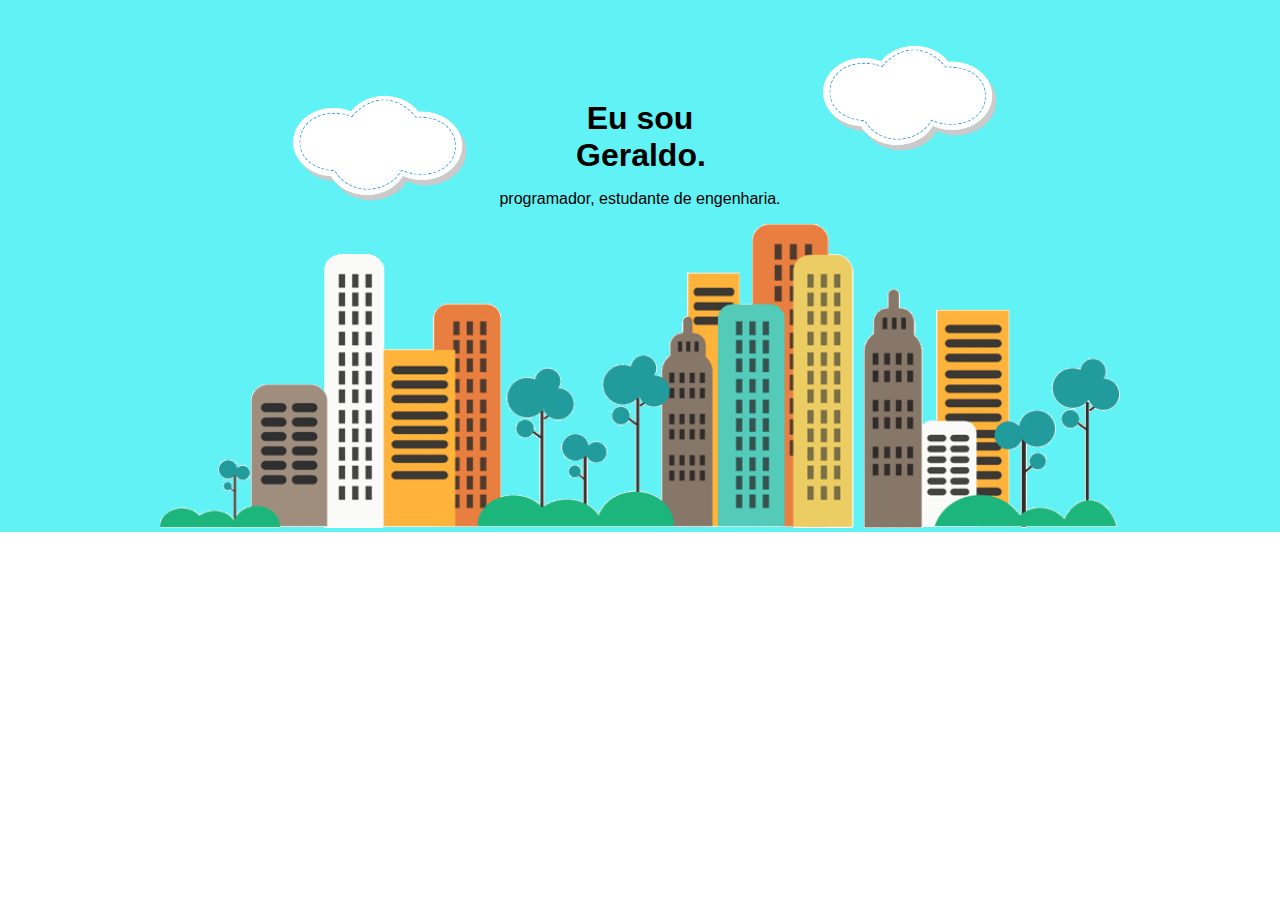
==== exercicios/CSS - Meu site/index.html @ 2639bea9 "Algumas aulas a mais" ====
<!DOCTYPE html>
<html lang="pt-br" dir="ltr">
  <head>
    <meta charset="utf-8">
    <title>Geraldo Victor</title>
    <link rel="stylesheet" href="css/style.css">
    <link rel="icon" href="images/logo-2418158_960_720.png">
  </head>
  <body>
      <div class="top-container">
        <img class="cloud1" src="images/clouds.png" alt="cloud" height="350x350">
        <img class="cloud2" src="images/clouds.png" alt="cloud" height="350x350">
        <h1>Eu sou Geraldo.</h1>
        <p>programador, estudante de engenharia.</p>
        <img class="city" src="images/—Pngtree—building,city,cartoon building,hand-painted city_996791.png" alt="city.png">        
      </div>

      <!--<div class="azul">

      </div>
      <div class="amarelo">

      </div>
      <div class="verde">

      </div>
    -->
  </body>
</html>
---- exercicios/CSS - Meu site/css/style.css ----
body{
  text-align: center;
  margin: 0;
  font-family: sans-serif;
}
.top-container{
  background-color: #61f2f5;
  margin: 0;
}
h1{
  width: 10%;
  margin: auto;
  padding-top: 100px;
}
.city{
  width: 75%;
}
.cloud1{
  position: absolute;
  left: 200px;
  top: -10px;
}
.cloud2{
  position: absolute;
  right:  200px;
  top: -60px;
}
/*
.azul{
  background-color: blue;
  height: 100px;
  width: 100px;
  position: absolute;
  top: 200px;
  left: 200px;
}
.amarelo{
  background-color: yellow;
  height: 100px;
  width: 100px;
  position: absolute;
  top: 100px;
  left: 100px;
}
.verde{
  background-color: green;
  height: 100px;
  width: 100px;
  position: absolute;
  left: 0;
  top: 0;

}
*/
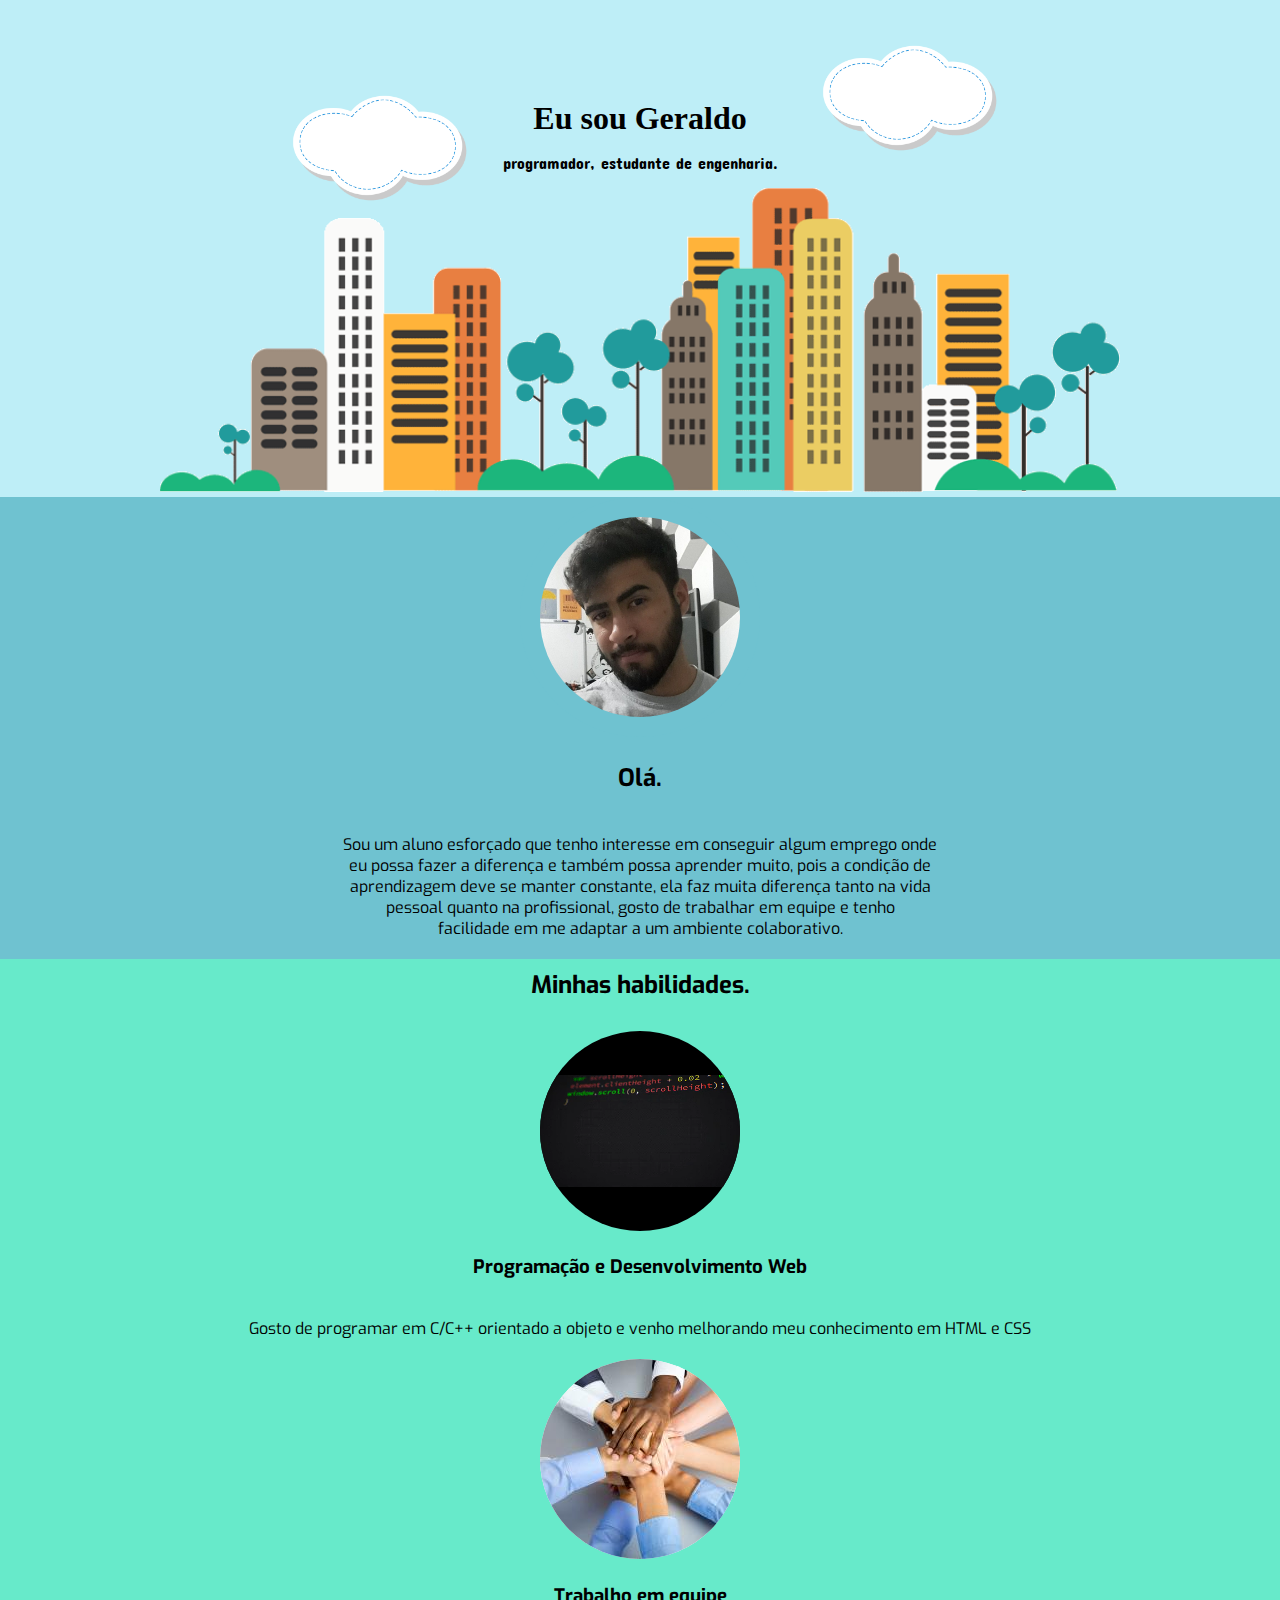
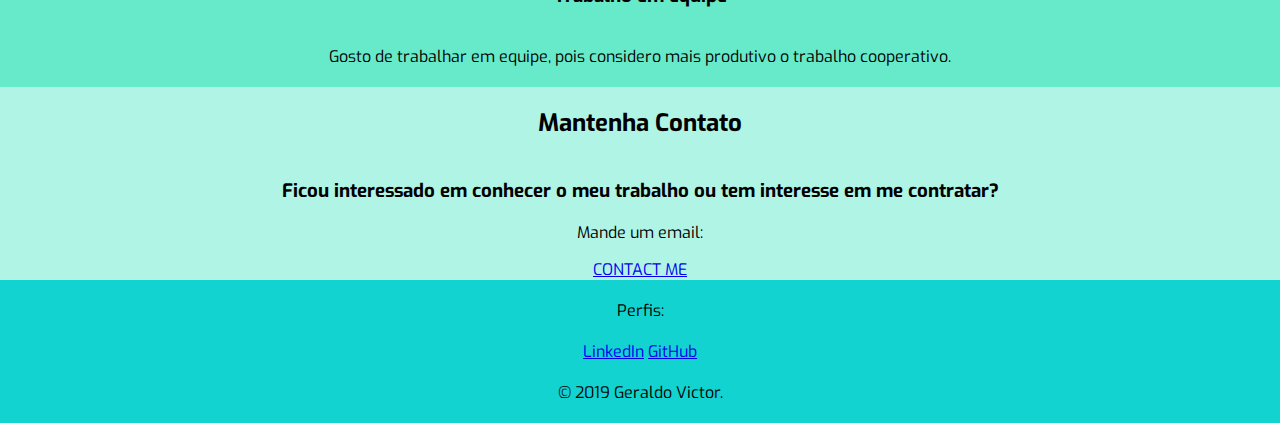
==== commit a8dbe448: "Site usando css melhorado" ====
--- a/exercicios/CSS - Meu site/index.html
+++ b/exercicios/CSS - Meu site/index.html
@@ -4,26 +4,54 @@
     <meta charset="utf-8">
     <title>Geraldo Victor</title>
     <link rel="stylesheet" href="css/style.css">
-    <link rel="icon" href="images/logo-2418158_960_720.png">
+    <link rel="icon" href="images/man.png">
+    <link href="https://fonts.googleapis.com/css?family=Baloo+Chettan|Concert+One|Exo&display=swap" rel="stylesheet">
   </head>
   <body>
       <div class="top-container">
         <img class="cloud1" src="images/clouds.png" alt="cloud" height="350x350">
         <img class="cloud2" src="images/clouds.png" alt="cloud" height="350x350">
-        <h1>Eu sou Geraldo.</h1>
-        <p>programador, estudante de engenharia.</p>
-        <img class="city" src="images/—Pngtree—building,city,cartoon building,hand-painted city_996791.png" alt="city.png">        
+        <h1>Eu sou Geraldo</h1>
+        <p style="font-family: 'Concert One', cursive;">programador, estudante de engenharia.</p>
+        <img class="city" src="images/—Pngtree—building,city,cartoon building,hand-painted city_996791.png" alt="city.png">
+      </div>
+      <div class="middle-container">
+        <div class="profile">
+          <img class="profile" src="images/profilepicture.jpg" alt="profilepicture">
+          <h2>Olá.</h2>
+          <p>Sou um aluno esforçado que tenho interesse em conseguir algum emprego onde <br>
+            eu possa fazer a diferença e também possa aprender muito, pois a condição de <br>
+            aprendizagem deve se manter constante, ela faz muita diferença tanto na vida <br>
+            pessoal quanto na profissional, gosto de trabalhar em equipe e tenho <br>
+            facilidade em me adaptar a um ambiente colaborativo.</p>
+        </div>
+        <div class="skills">
+          <h2>Minhas habilidades.</h2>
+          <div class="skill-row">
+            <video src="video/giphy.mp4" autoplay loop playsinline></video>
+            <h3>Programação e Desenvolvimento Web</h3>
+            <p>Gosto de programar em C/C++ orientado a objeto e venho melhorando meu conhecimento em HTML e CSS</p>
+          </div>
+          <div class="skill-row">
+            <img class="team" src="images/teamwork.jpg" alt="teamwork">
+            <h3>Trabalho em equipe</h3>
+            <p>Gosto de trabalhar em equipe, pois considero mais produtivo o trabalho cooperativo.</p>
+          </div>
+        </div>
+        <div class="contact-me">
+          <h2>Mantenha Contato</h2>
+          <h3>Ficou interessado em conhecer o meu trabalho ou tem interesse em me contratar?</h3>
+          <p>Mande um email:</p>
+          <a class="btn" href="mailto:geraldovictor@outlook.com">CONTACT ME</a>
+        </div>
       </div>
 
-      <!--<div class="azul">
 
+      <div class="bottom-container">
+        <p>Perfis:</p>
+        <a class="footer-link" href="https://www.linkedin.com/in/geraldo-victor-b096b4120/">LinkedIn</a>
+        <a class="footer-link" href="https://github.com/geraldovictor">GitHub</a>
+        <p>© 2019 Geraldo Victor.</p>
       </div>
-      <div class="amarelo">
-
-      </div>
-      <div class="verde">
-
-      </div>
-    -->
   </body>
 </html>
--- a/exercicios/CSS - Meu site/css/style.css
+++ b/exercicios/CSS - Meu site/css/style.css
@@ -1,16 +1,17 @@
 body{
   text-align: center;
   margin: 0;
-  font-family: sans-serif;
+  font-family: 'Exo', sans-serif;
 }
 .top-container{
-  background-color: #61f2f5;
+  background-color: #beeef7;
   margin: 0;
 }
 h1{
-  width: 10%;
+  width: 30%;
   margin: auto;
   padding-top: 100px;
+  font-family: 'Baloo Chettan', cursive;
 }
 .city{
   width: 75%;
@@ -25,30 +26,56 @@
   right:  200px;
   top: -60px;
 }
-/*
-.azul{
-  background-color: blue;
-  height: 100px;
-  width: 100px;
-  position: absolute;
-  top: 200px;
-  left: 200px;
+
+.profile img{
+  border-radius: 100%;
+  height: 200px;
+  padding: 20px;
 }
-.amarelo{
-  background-color: yellow;
-  height: 100px;
-  width: 100px;
-  position: absolute;
-  top: 100px;
-  left: 100px;
+.profile p{
+  margin-bottom: 0;
+  padding: 20px;
 }
-.verde{
-  background-color: green;
-  height: 100px;
-  width: 100px;
-  position: absolute;
-  left: 0;
-  top: 0;
+.profile {
+  background-color: #6fc2d0;
+}
+.skills{
+  background-color: #67eaca;
+  margin: 0;
+}
+.skills h2{
+  margin-top: 0;
+  padding: 10px;
+}
 
+.skill-row video{
+  height: 200px;
+  width: 200px;
+  border-radius: 100%;
+  background-color: black;
 }
-*/
+.skill-row p{
+  padding: 20px;
+  margin: 0;
+}
+.skill-row img{
+  height: 200px;
+  width: 200px;
+  border-radius: 100%;
+  background-color: white;
+}
+.contact-me h2{
+  margin: 0;
+  padding: 20px;
+}
+.contact-me{
+  background-color: #b0f4e6;
+  margin: 0;
+}
+.bottom-container{
+  background-color: #12d3cf;
+}
+.bottom-container p{
+  margin: 0;
+  padding: 20px;
+}
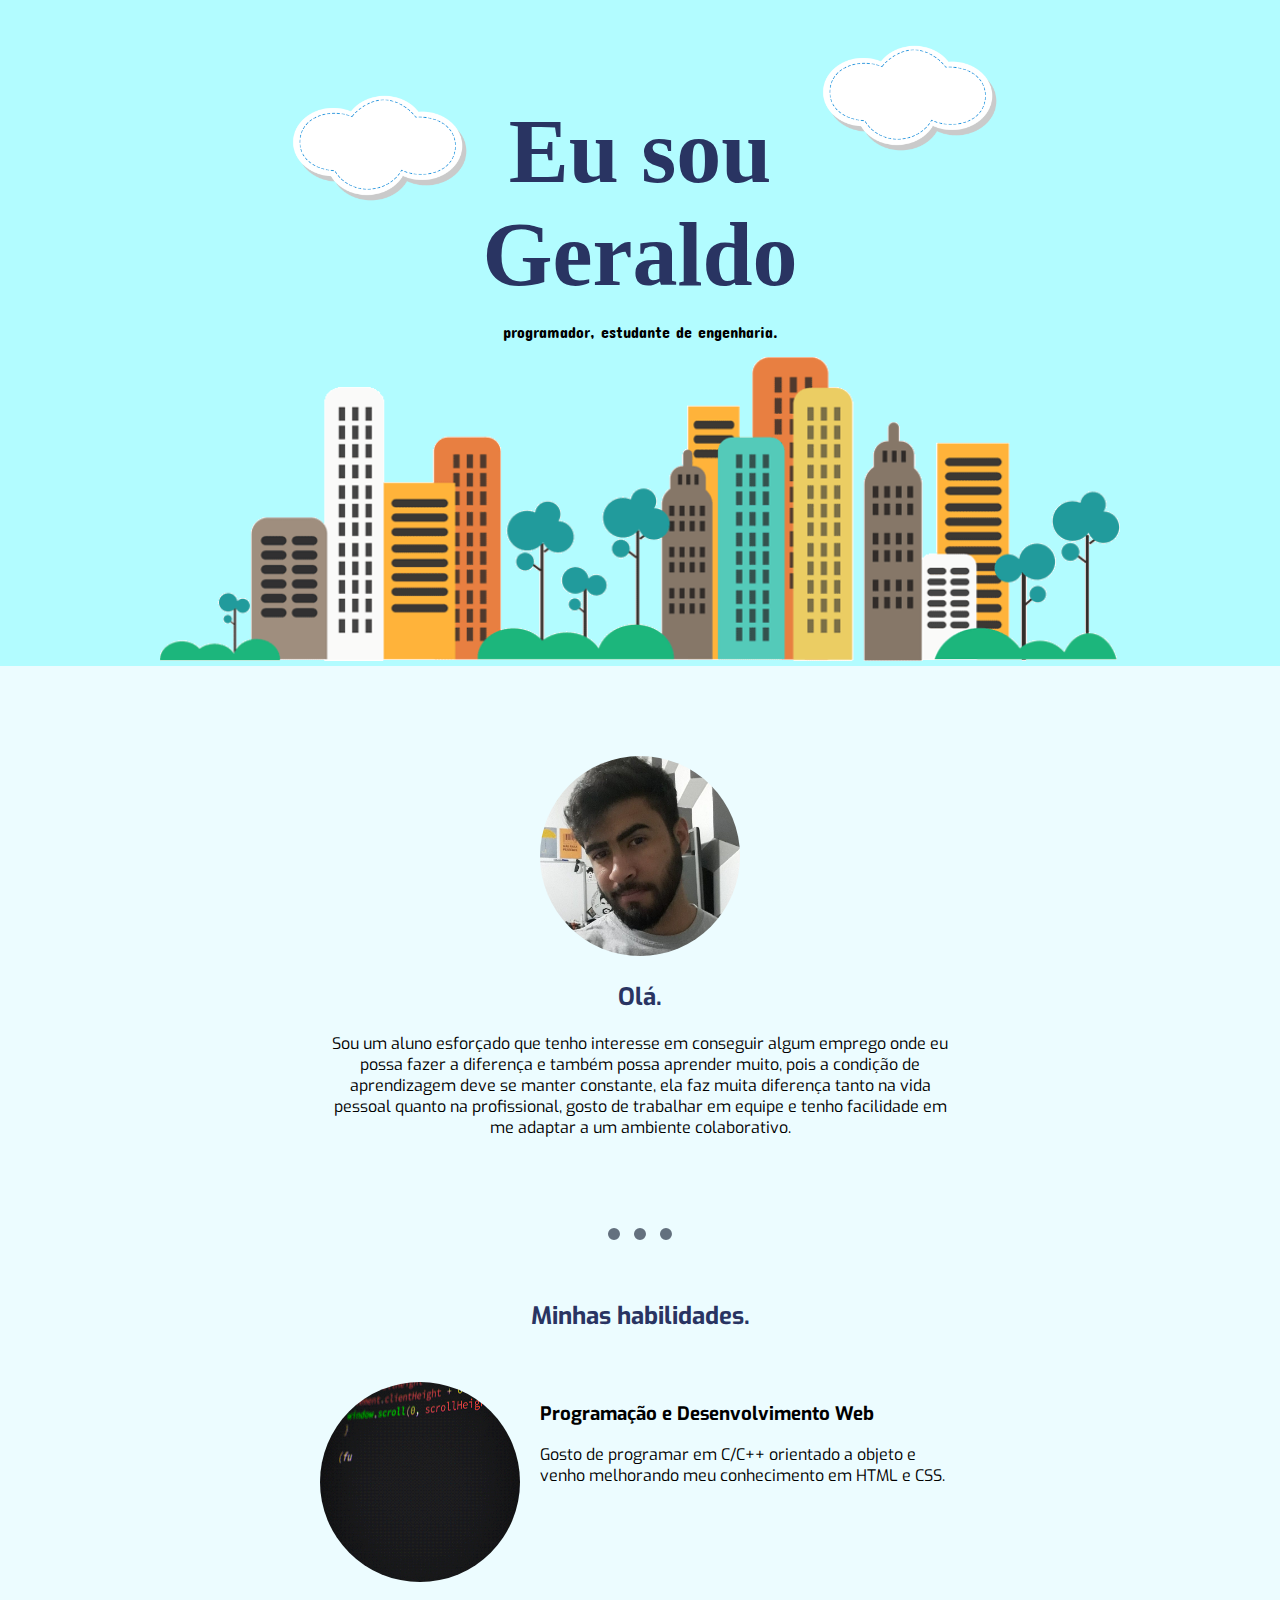
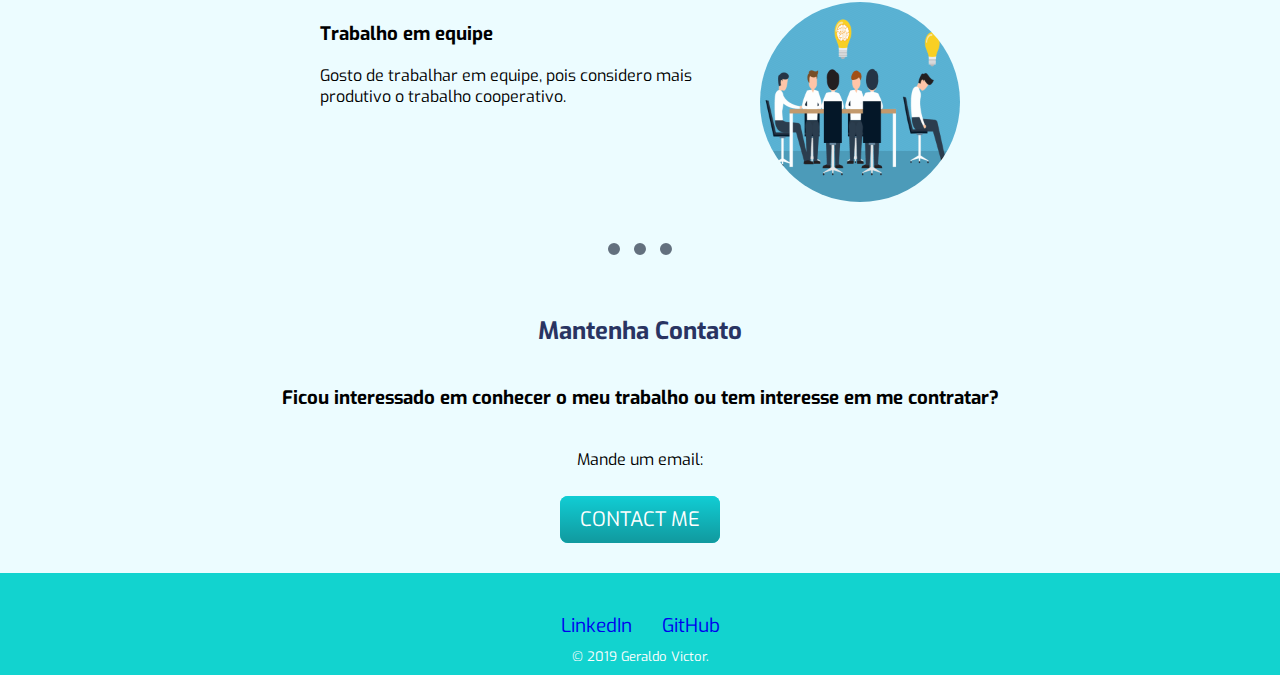
==== commit 2950e170: "Módulo 5 finalizado" ====
--- a/exercicios/CSS - Meu site/index.html
+++ b/exercicios/CSS - Meu site/index.html
@@ -12,46 +12,50 @@
         <img class="cloud1" src="images/clouds.png" alt="cloud" height="350x350">
         <img class="cloud2" src="images/clouds.png" alt="cloud" height="350x350">
         <h1>Eu sou Geraldo</h1>
-        <p style="font-family: 'Concert One', cursive;">programador, estudante de engenharia.</p>
+        <p style="font-family: 'Concert One', cursive; font-weight: normal; ">programador, estudante de engenharia.</p>
         <img class="city" src="images/—Pngtree—building,city,cartoon building,hand-painted city_996791.png" alt="city.png">
       </div>
       <div class="middle-container">
         <div class="profile">
-          <img class="profile" src="images/profilepicture.jpg" alt="profilepicture">
+          <img class="foto" src="images/profilepicture.jpg" alt="profilepicture">
           <h2>Olá.</h2>
-          <p>Sou um aluno esforçado que tenho interesse em conseguir algum emprego onde <br>
-            eu possa fazer a diferença e também possa aprender muito, pois a condição de <br>
-            aprendizagem deve se manter constante, ela faz muita diferença tanto na vida <br>
-            pessoal quanto na profissional, gosto de trabalhar em equipe e tenho <br>
+          <p style="margin: 0; padding-top:0;">Sou um aluno esforçado que tenho interesse em conseguir algum emprego onde
+            eu possa fazer a diferença e também possa aprender muito, pois a condição de
+            aprendizagem deve se manter constante, ela faz muita diferença tanto na vida
+            pessoal quanto na profissional, gosto de trabalhar em equipe e tenho
             facilidade em me adaptar a um ambiente colaborativo.</p>
         </div>
+
         <div class="skills">
+          <hr>
           <h2>Minhas habilidades.</h2>
           <div class="skill-row">
-            <video src="video/giphy.mp4" autoplay loop playsinline></video>
+            <img class="tela" src="images/tela.gif" alt="tela de programação"></img>
             <h3>Programação e Desenvolvimento Web</h3>
-            <p>Gosto de programar em C/C++ orientado a objeto e venho melhorando meu conhecimento em HTML e CSS</p>
+            <p>Gosto de programar em C/C++ orientado a objeto e venho melhorando meu conhecimento em HTML e CSS.</p>
           </div>
           <div class="skill-row">
-            <img class="team" src="images/teamwork.jpg" alt="teamwork">
-            <h3>Trabalho em equipe</h3>
+            <img class="team" src="images/Me_vs_We.gif" alt="teamwork">
+            <h3 style="padding-top: 40px;">Trabalho em equipe</h3>
             <p>Gosto de trabalhar em equipe, pois considero mais produtivo o trabalho cooperativo.</p>
           </div>
         </div>
         <div class="contact-me">
+          <hr>
           <h2>Mantenha Contato</h2>
           <h3>Ficou interessado em conhecer o meu trabalho ou tem interesse em me contratar?</h3>
-          <p>Mande um email:</p>
-          <a class="btn" href="mailto:geraldovictor@outlook.com">CONTACT ME</a>
+          <p style="padding: 20px;">Mande um email:</p>
+          <a class="butn" href="mailto:geraldovictor@outlook.com">CONTACT ME</a>
+
         </div>
+
       </div>
 
 
       <div class="bottom-container">
-        <p>Perfis:</p>
         <a class="footer-link" href="https://www.linkedin.com/in/geraldo-victor-b096b4120/">LinkedIn</a>
         <a class="footer-link" href="https://github.com/geraldovictor">GitHub</a>
-        <p>© 2019 Geraldo Victor.</p>
+        <p class="copyright"style="padding: 10px;">© 2019 Geraldo Victor.</p>
       </div>
   </body>
 </html>
--- a/exercicios/CSS - Meu site/css/style.css
+++ b/exercicios/CSS - Meu site/css/style.css
@@ -4,7 +4,7 @@
   font-family: 'Exo', sans-serif;
 }
 .top-container{
-  background-color: #beeef7;
+  background-color: #b2fcff;
   margin: 0;
 }
 h1{
@@ -12,6 +12,31 @@
   margin: auto;
   padding-top: 100px;
   font-family: 'Baloo Chettan', cursive;
+  font-size: 90px;
+  color: #293462;
+}
+h2{
+  color: #293462;
+  margin: 0;
+  padding: 20px;
+}
+hr{
+    border-color: #63707e;
+    border-style: none;
+    border-top-style: dotted;
+    border-width: 12px;
+    width: 5%;
+    margin-top: 0;
+    margin-bottom: 40px;
+
+}
+a{
+  margin: 13px;
+  text-decoration: none;
+  font-size: 19px;
+}
+a:hover{
+  color: white;
 }
 .city{
   width: 75%;
@@ -26,56 +51,88 @@
   right:  200px;
   top: -60px;
 }
-
-.profile img{
-  border-radius: 100%;
-  height: 200px;
-  padding: 20px;
-}
-.profile p{
-  margin-bottom: 0;
-  padding: 20px;
-}
-.profile {
-  background-color: #6fc2d0;
-}
-.skills{
-  background-color: #67eaca;
-  margin: 0;
-}
-.skills h2{
-  margin-top: 0;
-  padding: 10px;
-}
-
-.skill-row video{
+.foto{
   height: 200px;
   width: 200px;
   border-radius: 100%;
-  background-color: black;
+
 }
-.skill-row p{
-  padding: 20px;
-  margin: 0;
+.middle-container{
+  background-color: #ecfcff;
 }
-.skill-row img{
+.profile{
+  width: 50%;
+  margin: auto;
+  padding: 90px;
+
+}
+.skills{
+  background-color: #ecfcff;
+  padding-bottom: 90px;
+}
+.skill-row{
+  width: 50%;
+  padding: 30px;
+  margin: auto;
+  text-align: left;
+}
+
+.tela{
   height: 200px;
   width: 200px;
   border-radius: 100%;
-  background-color: white;
+  float: left;
+  margin-right: 20px;
 }
-.contact-me h2{
-  margin: 0;
-  padding: 20px;
+.team{
+  height: 200px;
+  width: 200px;
+  border-radius: 100%;
+  float: right;
+  margin-left: 20px;
+  margin-top: 40px;
 }
 .contact-me{
-  background-color: #b0f4e6;
+  background-color: #ecfcff;
   margin: 0;
+  padding-bottom: 40px;
+}
+.copyright{
+  color: white;
+  font-size: 13px;
 }
 .bottom-container{
   background-color: #12d3cf;
+  padding-top: 40px;
+
 }
 .bottom-container p{
   margin: 0;
-  padding: 20px;
+  padding-top: 20px;
 }
+.butn {
+  background: #11cdd4;
+  background-image: -webkit-linear-gradient(top, #11cdd4, #11999e);
+  background-image: -moz-linear-gradient(top, #11cdd4, #11999e);
+  background-image: -ms-linear-gradient(top, #11cdd4, #11999e);
+  background-image: -o-linear-gradient(top, #11cdd4, #11999e);
+  background-image: linear-gradient(to bottom, #11cdd4, #11999e);
+  -webkit-border-radius: 8;
+  -moz-border-radius: 8;
+  border-radius: 8px;
+  font-family: 'Exo', sans-serif;
+  color: #ffffff;
+  font-size: 20px;
+  padding: 10px 20px 10px 20px;
+  text-decoration: none;
+}
+
+.butn:hover {
+  background: #30e3cb;
+  background-image: -webkit-linear-gradient(top, #30e3cb, #2bc4ad);
+  background-image: -moz-linear-gradient(top, #30e3cb, #2bc4ad);
+  background-image: -ms-linear-gradient(top, #30e3cb, #2bc4ad);
+  background-image: -o-linear-gradient(top, #30e3cb, #2bc4ad);
+  background-image: linear-gradient(to bottom, #30e3cb, #2bc4ad);
+  text-decoration: none;
+}
